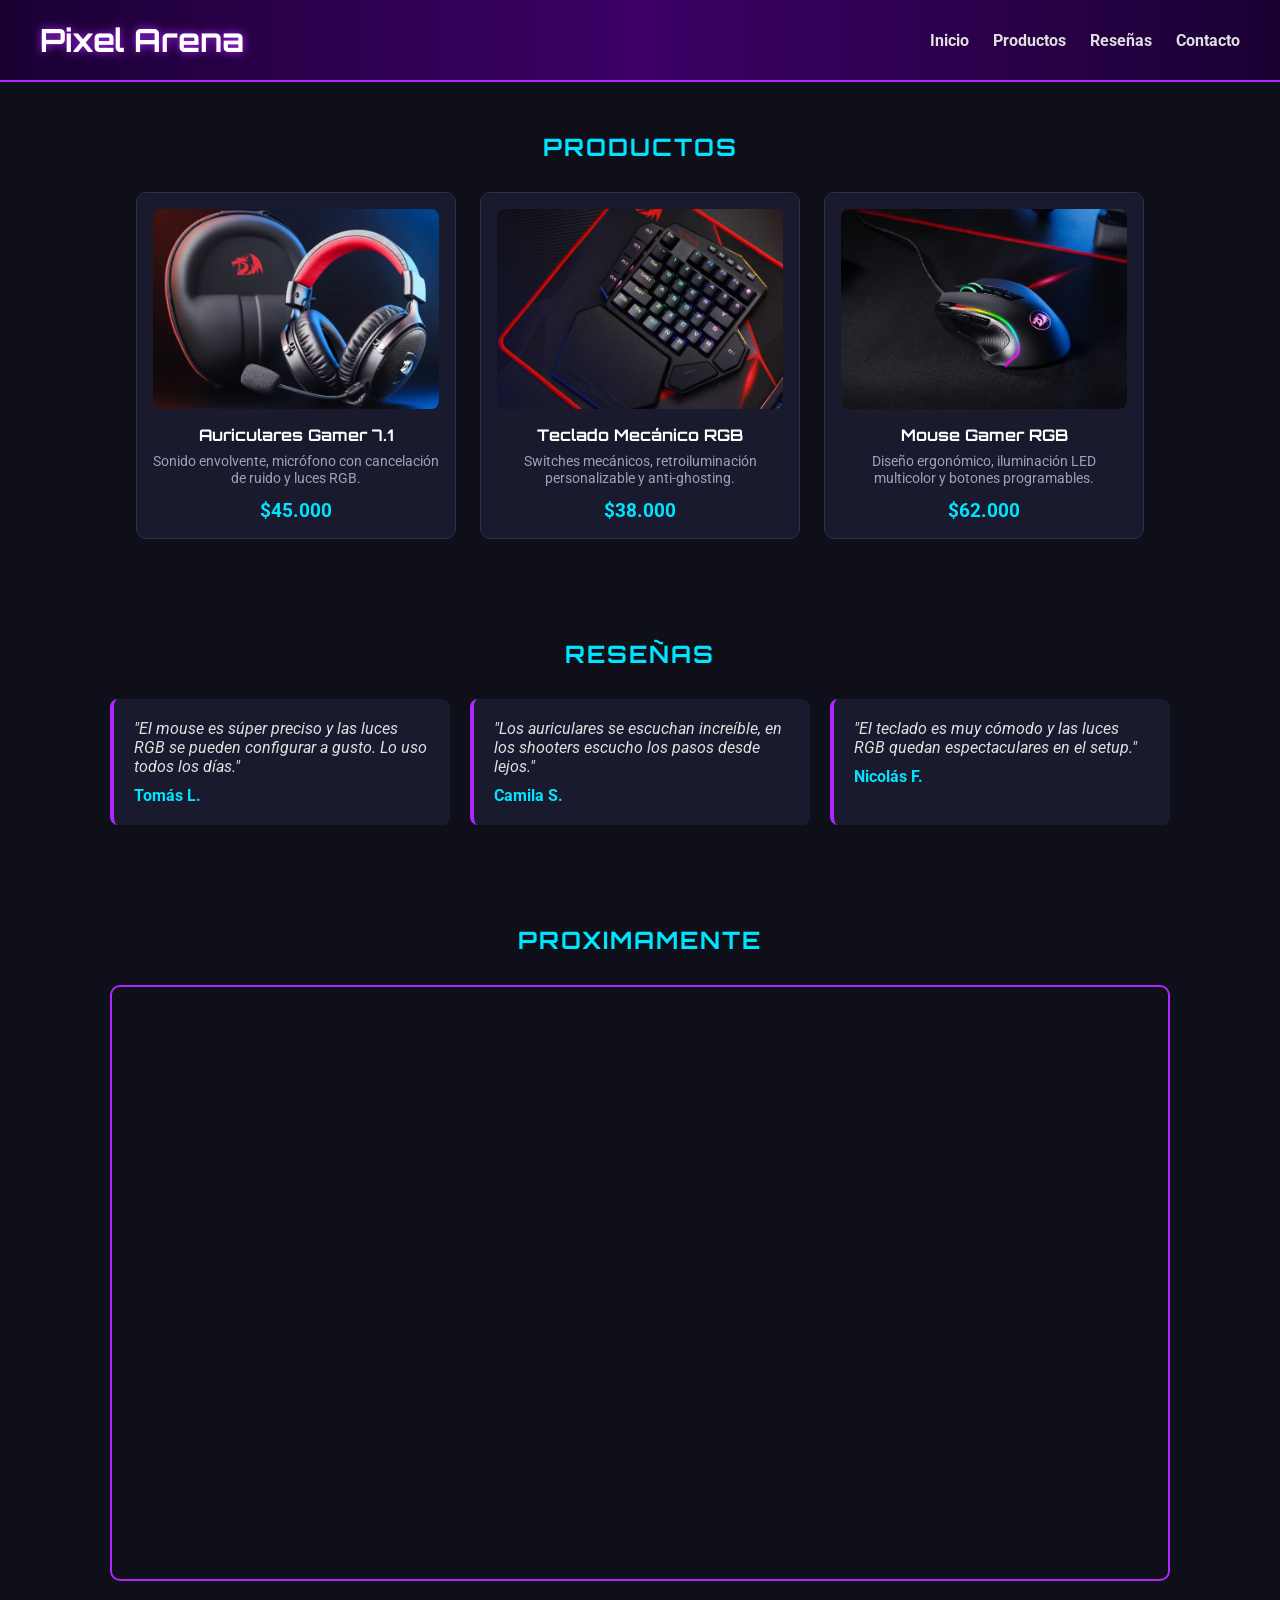
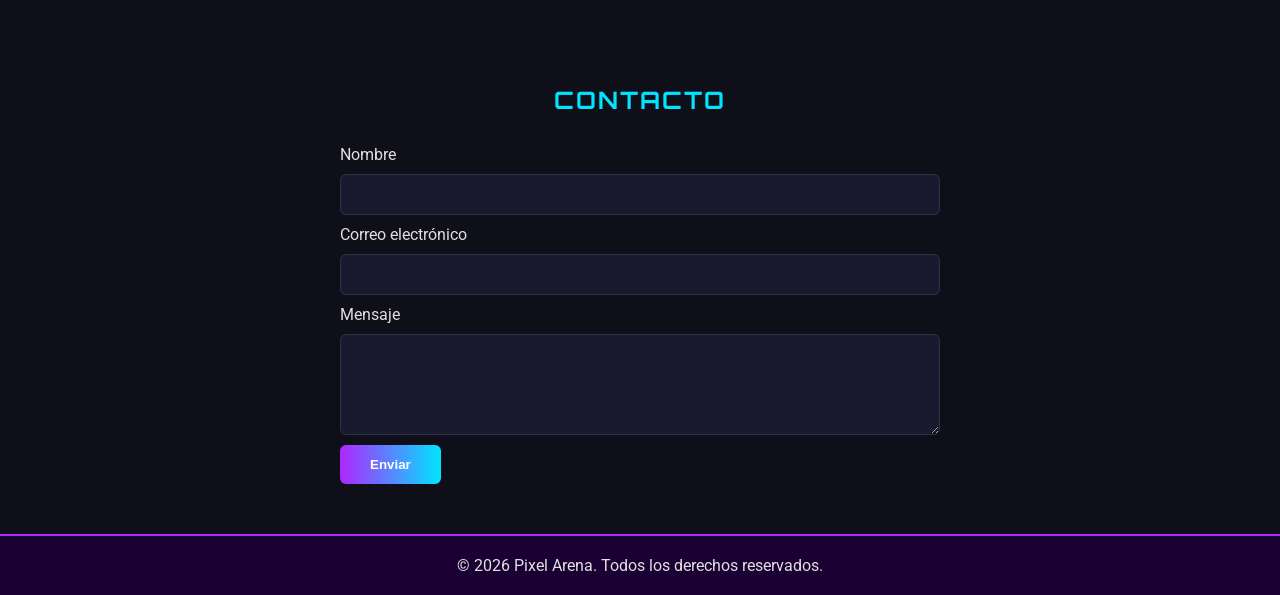
==== index.html @ f7708a27 "Pre-entrega" ====
<!DOCTYPE html>
<html lang="es">
<head>
  <meta charset="UTF-8">
  <meta name="viewport" content="width=device-width, initial-scale=1.0">
  <title>Pixel Arena | Tienda Gamer</title>
  <link rel="preconnect" href="https://fonts.googleapis.com">
  <link href="https://fonts.googleapis.com/css2?family=Orbitron:wght@500;700&family=Roboto:wght@400;700&display=swap" rel="stylesheet">
  <link rel="stylesheet" href="styles.css">
</head>
<body>

  <header id="inicio">
    <h1>Pixel Arena</h1>
    <nav>
      <ul>
        <li><a href="#inicio">Inicio</a></li>
        <li><a href="#productos">Productos</a></li>
        <li><a href="#resenas">Reseñas</a></li>
        <li><a href="#contacto">Contacto</a></li>
      </ul>
    </nav>
  </header>

  <main>
    <section id="productos">
      <h2>Productos</h2>
      <div class="contenedor-cards">
        <article class="card">
          <img src="img/producto1.png" alt="Auriculares gamer">
          <h3>Auriculares Gamer 7.1</h3>
          <p>Sonido envolvente, micrófono con cancelación de ruido y luces RGB.</p>
          <span class="precio">$45.000</span>
        </article>
        <article class="card">
          <img src="img/producto2.png" alt="Teclado mecánico RGB">
          <h3>Teclado Mecánico RGB</h3>
          <p>Switches mecánicos, retroiluminación personalizable y anti-ghosting.</p>
          <span class="precio">$38.000</span>
        </article>
        <article class="card">
          <img src="img/producto3.png" alt="Mouse gamer RGB">
          <h3>Mouse Gamer RGB</h3>
          <p>Diseño ergonómico, iluminación LED multicolor y botones programables.</p>
          <span class="precio">$62.000</span>
        </article>
      </div>
    </section>

    <section id="resenas">
      <h2>Reseñas</h2>
      <div class="grid-resenas">
        <article class="resena">
          <p>"El mouse es súper preciso y las luces RGB se pueden configurar a gusto. Lo uso todos los días."</p>
          <h4>Tomás L.</h4>
        </article>
        <article class="resena">
          <p>"Los auriculares se escuchan increíble, en los shooters escucho los pasos desde lejos."</p>
          <h4>Camila S.</h4>
        </article>
        <article class="resena">
          <p>"El teclado es muy cómodo y las luces RGB quedan espectaculares en el setup."</p>
          <h4>Nicolás F.</h4>
        </article>
      </div>
    </section>

    <section id="video">
      <h2>PROXIMAMENTE</h2>
      <iframe src="https://www.youtube.com/embed/iP6nWMvfu-U" title="Video del Mouse King Pro" referrerpolicy="strict-origin-when-cross-origin" allowfullscreen></iframe>
    </section>

    <section id="contacto">
      <h2>Contacto</h2>
      <form action="https://formspree.io/f/xgavroyw" method="POST">
        <label for="nombre">Nombre</label>
        <input type="text" id="nombre" name="nombre" required>

        <label for="email">Correo electrónico</label>
        <input type="email" id="email" name="email" required>

        <label for="mensaje">Mensaje</label>
        <textarea id="mensaje" name="mensaje" rows="5" required></textarea>

        <button type="submit">Enviar</button>
      </form>
    </section>
  </main>

  <footer>
    <p>&copy; 2026 Pixel Arena. Todos los derechos reservados.</p>
  </footer>

</body>
</html>
---- styles.css ----
/* Reset */
* {
  margin: 0;
  padding: 0;
  box-sizing: border-box;
}

/* Google Fonts aplicadas */
body {
  font-family: 'Roboto', sans-serif;
  color: #e0e0e0;
  background-color: #0f0f1a;
}

h1, h2, h3 {
  font-family: 'Orbitron', sans-serif;
}

img {
  max-width: 100%;
}

section {
  max-width: 1100px;
  margin: auto;
  padding: 50px 20px;
}

h2 {
  text-align: center;
  margin-bottom: 30px;
  color: #00e5ff;
  text-transform: uppercase;
  letter-spacing: 2px;
}

/* Header con background degradado */
header {
  background: linear-gradient(90deg, #1a0033, #3d0066, #1a0033);
  padding: 20px 40px;
  display: flex;
  justify-content: space-between;
  align-items: center;
  border-bottom: 2px solid #b026ff;
}

header h1 {
  color: #fff;
  text-shadow: 0 0 10px #b026ff;
}

/* Lista de navegación */
nav ul {
  list-style: none;
  display: flex;
  gap: 24px;
}

nav a {
  color: #e0e0e0;
  text-decoration: none;
  font-weight: 700;
  transition: color 0.3s;
}

nav a:hover {
  color: #00e5ff;
}

/* Productos: cards con Flexbox */
.contenedor-cards {
  display: flex;
  flex-wrap: wrap;
  justify-content: center;
  gap: 24px;
}

.card {
  flex: 1 1 250px;
  max-width: 320px;
  background-color: #1a1a2e;
  border: 1px solid #2e2e4d;
  border-radius: 10px;
  padding: 16px;
  text-align: center;
  transition: transform 0.3s, box-shadow 0.3s;
}

.card:hover {
  transform: translateY(-5px);
  box-shadow: 0 0 20px rgba(176, 38, 255, 0.5);
}

.card img {
  width: 100%;
  height: 200px;
  object-fit: cover;
  border-radius: 8px;
  margin-bottom: 12px;
}

.card h3 {
  font-size: 1rem;
  color: #fff;
  margin-bottom: 8px;
}

.card p {
  font-size: 0.9rem;
  color: #a0a0b8;
}

.precio {
  display: block;
  margin-top: 12px;
  font-size: 1.2rem;
  font-weight: 700;
  color: #00e5ff;
}

/* Reseñas: Grid */
.grid-resenas {
  display: grid;
  grid-template-columns: repeat(auto-fit, minmax(250px, 1fr));
  gap: 20px;
}

.resena {
  background-color: #1a1a2e;
  padding: 20px;
  border-left: 4px solid #b026ff;
  border-radius: 8px;
}

.resena p {
  font-style: italic;
  margin-bottom: 10px;
}

.resena h4 {
  color: #00e5ff;
}

/* Video */
iframe {
  width: 100%;
  aspect-ratio: 16 / 9;
  border: 2px solid #b026ff;
  border-radius: 10px;
}

/* Contacto */
#contacto form {
  display: flex;
  flex-direction: column;
  gap: 10px;
  max-width: 600px;
  margin: auto;
}

#contacto input,
#contacto textarea {
  padding: 12px;
  background-color: #1a1a2e;
  color: #e0e0e0;
  border: 1px solid #2e2e4d;
  border-radius: 6px;
  font-family: inherit;
}

#contacto input:focus,
#contacto textarea:focus {
  outline: none;
  border-color: #00e5ff;
}

#contacto button {
  align-self: flex-start;
  padding: 12px 30px;
  background: linear-gradient(90deg, #b026ff, #00e5ff);
  color: #fff;
  font-weight: 700;
  border: none;
  border-radius: 6px;
  cursor: pointer;
}

/* Footer */
footer {
  background-color: #1a0033;
  text-align: center;
  padding: 20px;
  border-top: 2px solid #b026ff;
}

/* Media Queries */
@media (max-width: 768px) {
  header {
    flex-direction: column;
    gap: 12px;
  }

  nav ul {
    flex-direction: column;
    align-items: center;
    gap: 10px;
  }

  #contacto {
    padding: 30px 10px;
  }

  #contacto form {
    max-width: 100%;
  }

  #contacto button {
    align-self: stretch;
  }
}
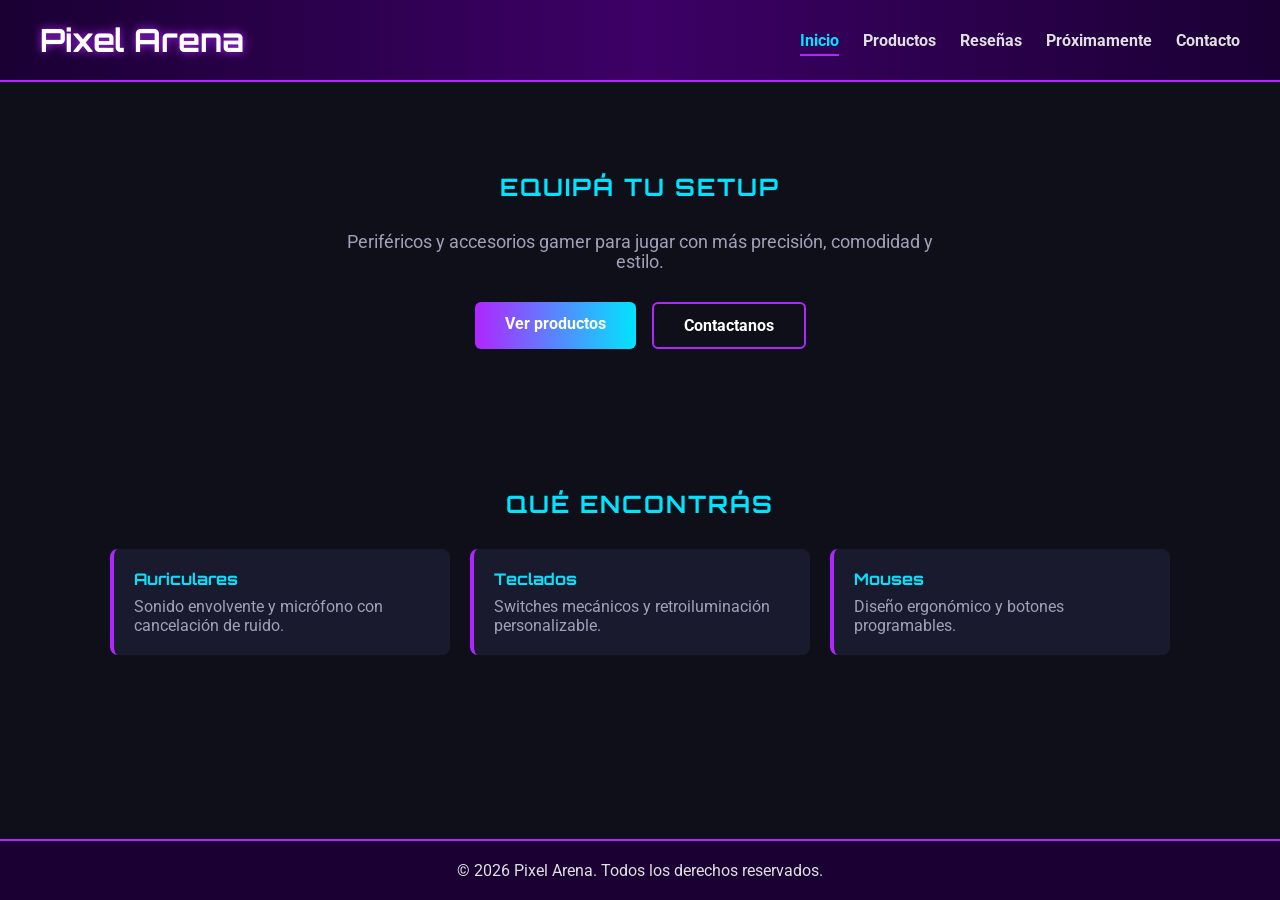
==== commit c5425eaf: "Correcciones Pre-entrega" ====
--- a/index.html
+++ b/index.html
@@ -3,87 +3,54 @@
 <head>
   <meta charset="UTF-8">
   <meta name="viewport" content="width=device-width, initial-scale=1.0">
-  <title>Pixel Arena | Tienda Gamer</title>
+  <meta name="description" content="Pixel Arena: tienda de periféricos y accesorios gamer.">
+  <title>Inicio | Pixel Arena</title>
   <link rel="preconnect" href="https://fonts.googleapis.com">
+  <link rel="preconnect" href="https://fonts.gstatic.com" crossorigin>
   <link href="https://fonts.googleapis.com/css2?family=Orbitron:wght@500;700&family=Roboto:wght@400;700&display=swap" rel="stylesheet">
   <link rel="stylesheet" href="styles.css">
 </head>
 <body>
 
-  <header id="inicio">
-    <h1>Pixel Arena</h1>
-    <nav>
+  <header>
+    <h1><a href="index.html">Pixel Arena</a></h1>
+    <nav aria-label="Navegación principal">
       <ul>
-        <li><a href="#inicio">Inicio</a></li>
-        <li><a href="#productos">Productos</a></li>
-        <li><a href="#resenas">Reseñas</a></li>
-        <li><a href="#contacto">Contacto</a></li>
+        <li><a href="index.html" aria-current="page">Inicio</a></li>
+        <li><a href="productos.html">Productos</a></li>
+        <li><a href="resenas.html">Reseñas</a></li>
+        <li><a href="proximamente.html">Próximamente</a></li>
+        <li><a href="contacto.html">Contacto</a></li>
       </ul>
     </nav>
   </header>
 
   <main>
-    <section id="productos">
-      <h2>Productos</h2>
-      <div class="contenedor-cards">
-        <article class="card">
-          <img src="img/producto1.png" alt="Auriculares gamer">
-          <h3>Auriculares Gamer 7.1</h3>
-          <p>Sonido envolvente, micrófono con cancelación de ruido y luces RGB.</p>
-          <span class="precio">$45.000</span>
-        </article>
-        <article class="card">
-          <img src="img/producto2.png" alt="Teclado mecánico RGB">
-          <h3>Teclado Mecánico RGB</h3>
-          <p>Switches mecánicos, retroiluminación personalizable y anti-ghosting.</p>
-          <span class="precio">$38.000</span>
-        </article>
-        <article class="card">
-          <img src="img/producto3.png" alt="Mouse gamer RGB">
-          <h3>Mouse Gamer RGB</h3>
-          <p>Diseño ergonómico, iluminación LED multicolor y botones programables.</p>
-          <span class="precio">$62.000</span>
-        </article>
+    <section class="hero">
+      <h2>Equipá tu setup</h2>
+      <p>Periféricos y accesorios gamer para jugar con más precisión, comodidad y estilo.</p>
+      <div class="botones">
+        <a class="boton" href="productos.html">Ver productos</a>
+        <a class="boton boton-secundario" href="contacto.html">Contactanos</a>
       </div>
     </section>
 
-    <section id="resenas">
-      <h2>Reseñas</h2>
-      <div class="grid-resenas">
-        <article class="resena">
-          <p>"El mouse es súper preciso y las luces RGB se pueden configurar a gusto. Lo uso todos los días."</p>
-          <h4>Tomás L.</h4>
+    <section>
+      <h2>Qué encontrás</h2>
+      <div class="destacados">
+        <article class="destacado">
+          <h3>Auriculares</h3>
+          <p>Sonido envolvente y micrófono con cancelación de ruido.</p>
         </article>
-        <article class="resena">
-          <p>"Los auriculares se escuchan increíble, en los shooters escucho los pasos desde lejos."</p>
-          <h4>Camila S.</h4>
+        <article class="destacado">
+          <h3>Teclados</h3>
+          <p>Switches mecánicos y retroiluminación personalizable.</p>
         </article>
-        <article class="resena">
-          <p>"El teclado es muy cómodo y las luces RGB quedan espectaculares en el setup."</p>
-          <h4>Nicolás F.</h4>
+        <article class="destacado">
+          <h3>Mouses</h3>
+          <p>Diseño ergonómico y botones programables.</p>
         </article>
       </div>
-    </section>
-
-    <section id="video">
-      <h2>PROXIMAMENTE</h2>
-      <iframe src="https://www.youtube.com/embed/iP6nWMvfu-U" title="Video del Mouse King Pro" referrerpolicy="strict-origin-when-cross-origin" allowfullscreen></iframe>
-    </section>
-
-    <section id="contacto">
-      <h2>Contacto</h2>
-      <form action="https://formspree.io/f/xgavroyw" method="POST">
-        <label for="nombre">Nombre</label>
-        <input type="text" id="nombre" name="nombre" required>
-
-        <label for="email">Correo electrónico</label>
-        <input type="email" id="email" name="email" required>
-
-        <label for="mensaje">Mensaje</label>
-        <textarea id="mensaje" name="mensaje" rows="5" required></textarea>
-
-        <button type="submit">Enviar</button>
-      </form>
     </section>
   </main>
 
--- a/styles.css
+++ b/styles.css
@@ -10,6 +10,13 @@
   font-family: 'Roboto', sans-serif;
   color: #e0e0e0;
   background-color: #0f0f1a;
+  min-height: 100vh;
+  display: flex;
+  flex-direction: column;
+}
+
+main {
+  flex: 1;
 }
 
 h1, h2, h3 {
@@ -18,6 +25,10 @@
 
 img {
   max-width: 100%;
+}
+
+a {
+  color: #00e5ff;
 }
 
 section {
@@ -44,8 +55,9 @@
   border-bottom: 2px solid #b026ff;
 }
 
-header h1 {
-  color: #fff;
+header h1 a {
+  color: #fff;
+  text-decoration: none;
   text-shadow: 0 0 10px #b026ff;
 }
 
@@ -60,11 +72,64 @@
   color: #e0e0e0;
   text-decoration: none;
   font-weight: 700;
+  padding-bottom: 4px;
+  border-bottom: 2px solid transparent;
   transition: color 0.3s;
 }
 
 nav a:hover {
   color: #00e5ff;
+}
+
+/* Página actual */
+nav a[aria-current="page"] {
+  color: #00e5ff;
+  border-bottom-color: #b026ff;
+}
+
+/* Inicio: hero y botones */
+.hero {
+  text-align: center;
+  padding: 90px 20px;
+}
+
+.hero p {
+  max-width: 600px;
+  margin: 0 auto;
+  font-size: 1.1rem;
+  color: #a0a0b8;
+}
+
+.botones {
+  display: flex;
+  justify-content: center;
+  flex-wrap: wrap;
+  gap: 16px;
+  margin-top: 30px;
+}
+
+.boton {
+  padding: 12px 30px;
+  background: linear-gradient(90deg, #b026ff, #00e5ff);
+  color: #fff;
+  font-weight: 700;
+  text-decoration: none;
+  border-radius: 6px;
+}
+
+.boton-secundario {
+  background: transparent;
+  border: 2px solid #b026ff;
+}
+
+.boton:hover {
+  box-shadow: 0 0 15px rgba(176, 38, 255, 0.6);
+}
+
+.aviso {
+  text-align: center;
+  margin-top: 30px;
+  color: #a0a0b8;
 }
 
 /* Productos: cards con Flexbox */
@@ -118,14 +183,16 @@
   color: #00e5ff;
 }
 
-/* Reseñas: Grid */
-.grid-resenas {
+/* Reseñas e inicio: Grid */
+.grid-resenas,
+.destacados {
   display: grid;
   grid-template-columns: repeat(auto-fit, minmax(250px, 1fr));
   gap: 20px;
 }
 
-.resena {
+.resena,
+.destacado {
   background-color: #1a1a2e;
   padding: 20px;
   border-left: 4px solid #b026ff;
@@ -137,8 +204,15 @@
   margin-bottom: 10px;
 }
 
-.resena h4 {
-  color: #00e5ff;
+.resena h3,
+.destacado h3 {
+  font-size: 1rem;
+  color: #00e5ff;
+  margin-bottom: 8px;
+}
+
+.destacado p {
+  color: #a0a0b8;
 }
 
 /* Video */
@@ -206,6 +280,10 @@
     gap: 10px;
   }
 
+  .hero {
+    padding: 60px 20px;
+  }
+
   #contacto {
     padding: 30px 10px;
   }
